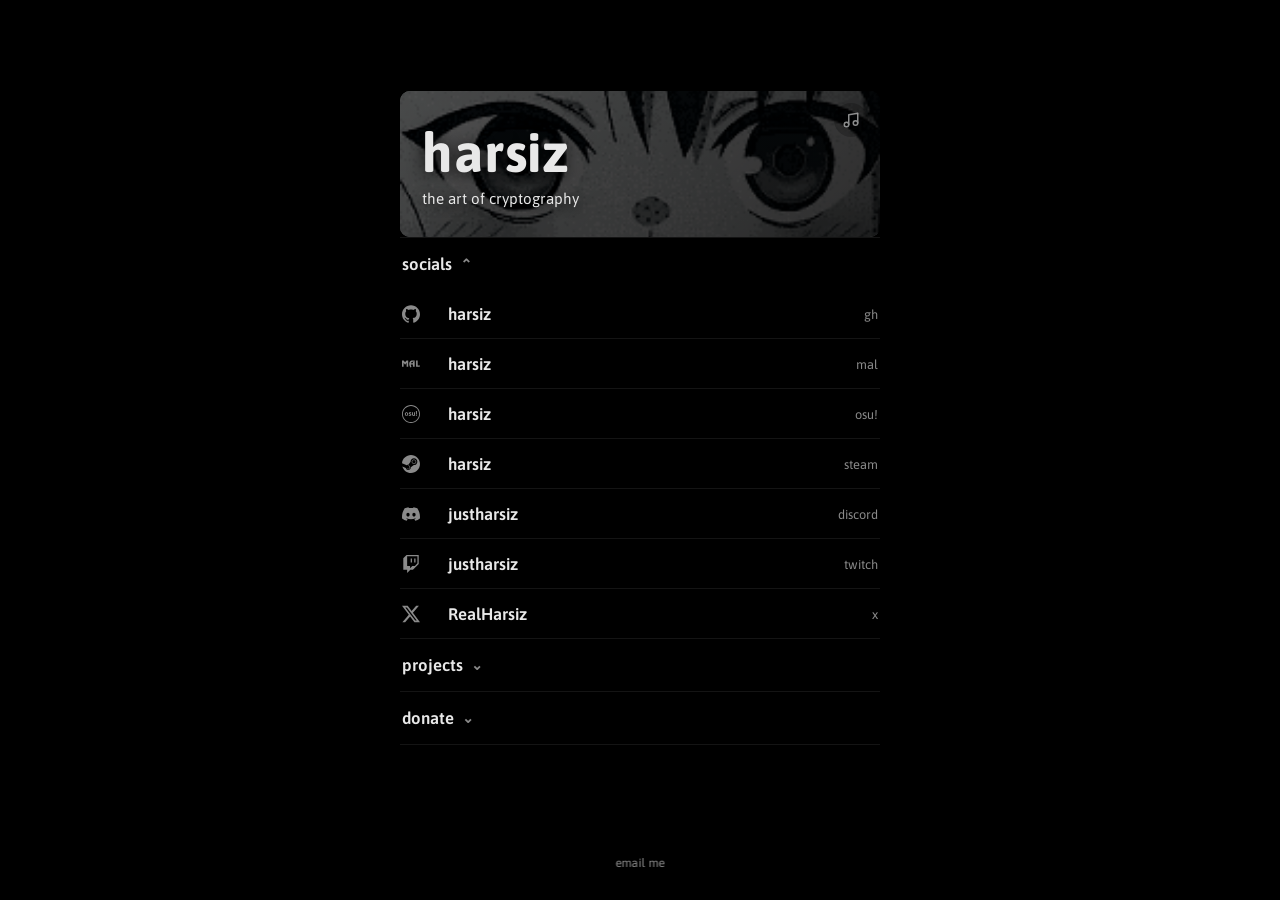
==== index.html @ 2c747ea0 "Add song picker dropdown and more songs Co-Authored-By: Claude Sonnet 5.5 <noreply@anthropic.com>" ====
<!DOCTYPE html>
<html lang="en">
<head>
<meta charset="UTF-8">
<meta name="viewport" content="width=device-width, initial-scale=1.0">
<title>harsiz</title>
<link rel="icon" href="assets/favicon.ico" sizes="any">
<link rel="icon" type="image/png" sizes="16x16" href="assets/favicon-16x16.png">
<link rel="icon" type="image/png" sizes="32x32" href="assets/favicon-32x32.png">
<link rel="apple-touch-icon" sizes="180x180" href="assets/apple-touch-icon.png">
<link rel="preconnect" href="https://fonts.googleapis.com">
<link rel="preconnect" href="https://fonts.gstatic.com" crossorigin>
<link href="https://fonts.googleapis.com/css2?family=Asap:wght@400;600;700&display=swap" rel="stylesheet">
<link rel="stylesheet" href="styles.css">
</head>
<body>

<main>
  <div class="banner-shell">
    <div class="banner-wrap">
      <img class="banner-gif" src="assets/banner.gif" alt="">
      <div class="banner-overlay"></div>
      <h1 class="name">harsiz</h1>
      <p class="subtitle">the art of cryptography</p>
    </div>

    <button class="music-btn" id="music-btn" type="button" aria-label="songs i listen 2" title="songs i listen 2" aria-expanded="false" aria-controls="music-popup" hidden>
      <svg viewBox="0 0 24 24" fill="none" stroke="currentColor" stroke-width="2" stroke-linecap="round" stroke-linejoin="round"><path d="M9 18V5l12-2v13"/><circle cx="6" cy="18" r="3"/><circle cx="18" cy="16" r="3"/></svg>
    </button>

    <div class="music-popup" id="music-popup" role="dialog" aria-label="music player" hidden>
      <div class="music-picker" id="music-picker">
        <button class="music-current" id="music-current" type="button" aria-haspopup="listbox">
          <span class="music-meta">
            <span class="music-title" id="music-title"></span>
            <span class="music-artist" id="music-artist"></span>
          </span>
          <span class="chevron music-chevron">⌄</span>
        </button>
        <ul class="music-list" id="music-list" role="listbox" aria-label="songs"></ul>
      </div>
      <div class="music-controls">
        <button class="music-play" id="music-play" type="button" aria-label="play">
          <svg class="icon-play" viewBox="0 0 24 24" fill="currentColor"><path d="M8 5v14l11-7z"/></svg>
          <svg class="icon-pause" viewBox="0 0 24 24" fill="currentColor"><path d="M7 5h4v14H7zM13 5h4v14h-4z"/></svg>
        </button>
        <input class="music-seek" id="music-seek" type="range" min="0" max="1000" value="0" step="1" aria-label="seek">
        <span class="music-time" id="music-time">0:00</span>
      </div>
    </div>
  </div>

  <button class="dropdown-toggle" id="socials-toggle" aria-expanded="true" aria-controls="socials-list">
    socials <span class="chevron">⌄</span>
  </button>

  <div class="dropdown-wrap open" id="socials-list">
    <ul class="socials">
      <li class="social">
        <a class="social-row" href="https://github.com/harsiz" target="_blank" rel="noopener noreferrer">
          <span class="social-icon">
            <svg role="img" viewBox="0 0 24 24" xmlns="http://www.w3.org/2000/svg"><path d="M12 .297c-6.63 0-12 5.373-12 12 0 5.303 3.438 9.8 8.205 11.385.6.113.82-.258.82-.577 0-.285-.01-1.04-.015-2.04-3.338.724-4.042-1.61-4.042-1.61C4.422 18.07 3.633 17.7 3.633 17.7c-1.087-.744.084-.729.084-.729 1.205.084 1.838 1.236 1.838 1.236 1.07 1.835 2.809 1.305 3.495.998.108-.776.417-1.305.76-1.605-2.665-.3-5.466-1.332-5.466-5.93 0-1.31.465-2.38 1.235-3.22-.135-.303-.54-1.523.105-3.176 0 0 1.005-.322 3.3 1.23.96-.267 1.98-.399 3-.405 1.02.006 2.04.138 3 .405 2.28-1.552 3.285-1.23 3.285-1.23.645 1.653.24 2.873.12 3.176.765.84 1.23 1.91 1.23 3.22 0 4.61-2.805 5.625-5.475 5.92.42.36.81 1.096.81 2.22 0 1.606-.015 2.896-.015 3.286 0 .315.21.69.825.57C20.565 22.092 24 17.592 24 12.297c0-6.627-5.373-12-12-12"/></svg>
          </span>
          <span class="social-name">harsiz</span>
          <span class="social-platform">gh</span>
        </a>
      </li>
      <li class="social">
        <a class="social-row" href="https://myanimelist.net/profile/harsiz" target="_blank" rel="noopener noreferrer">
          <span class="social-icon">
            <svg role="img" viewBox="0 0 24 24" xmlns="http://www.w3.org/2000/svg"><path d="M8.273 7.247v8.423l-2.103-.003v-5.216l-2.03 2.404-1.989-2.458-.02 5.285H.001L0 7.247h2.203l1.865 2.545 2.015-2.546 2.19.001zm8.628 2.069l.025 6.335h-2.365l-.008-2.871h-2.8c.07.499.21 1.266.417 1.779.155.381.298.751.583 1.128l-1.705 1.125c-.349-.636-.622-1.337-.878-2.082a9.296 9.296 0 0 1-.507-2.179c-.085-.75-.097-1.471.107-2.212a3.908 3.908 0 0 1 1.161-1.866c.313-.293.749-.5 1.1-.687.351-.187.743-.264 1.107-.359a7.405 7.405 0 0 1 1.191-.183c.398-.034 1.107-.066 2.39-.028l.545 1.749H14.51c-.593.008-.878.001-1.341.209a2.236 2.236 0 0 0-1.278 1.92l2.663.033.038-1.81h2.309zm3.992-2.099v6.627l3.107.032-.43 1.775h-4.807V7.187l2.13.03z"/></svg>
          </span>
          <span class="social-name">harsiz</span>
          <span class="social-platform">mal</span>
        </a>
      </li>
      <li class="social">
        <a class="social-row" href="https://osu.ppy.sh/users/37707250" target="_blank" rel="noopener noreferrer">
          <span class="social-icon">
            <svg role="img" viewBox="0 0 24 24" xmlns="http://www.w3.org/2000/svg"><path d="M7.698 10.362c-.1855-.2184-.4189-.3905-.7002-.5162-.2813-.1257-.6104-.1885-.9874-.1885s-.7046.0628-.9829.1885-.5088.2978-.6912.5162c-.1827.2185-.3203.4773-.413.7765-.0928.2993-.1391.6194-.1391.9605 0 .3412.0463.6584.1391.9516.0927.2933.2303.5491.413.7675.1824.2185.4129.3891.6912.5116.2783.1226.6059.1841.9829.1841s.7061-.0615.9875-.1841c.2813-.1226.5146-.2931.7002-.5116.1855-.2184.3231-.4742.413-.7675.0897-.2931.1346-.6104.1346-.9516 0-.3411-.0449-.6612-.1346-.9605-.0899-.2992-.2276-.558-.4131-.7765zm-.965 2.8096c-.1467.2484-.3875.3725-.7227.3725-.3291 0-.567-.1241-.7136-.3725-.1467-.2483-.2199-.6059-.2199-1.0727s.0732-.8243.2199-1.0727c.1466-.2482.3844-.3725.7136-.3725.3352 0 .5759.1243.7227.3725.1466.2484.2199.6059.2199 1.0727.0001.4668-.0733.8245-.2199 1.0727zm11.8894-.8303-.0898-4.3896a4.5409 4.5409 0 0 1 .6912-.0539c.2334 0 .4668.0179.7002.0539l-.0898 4.3896c-.2096.0359-.41.0538-.6015.0538a3.4957 3.4957 0 0 1-.6103-.0538zm1.3196 1.4003c0 .2215-.0179.443-.0538.6643a4.2055 4.2055 0 0 1-.6553.0538 4.1414 4.1414 0 0 1-.6642-.0538 4.0882 4.0882 0 0 1-.0539-.6553c0-.2154.018-.4367.0539-.6643a4.0876 4.0876 0 0 1 .6552-.0538c.2155 0 .4368.018.6643.0538.0359.2276.0538.446.0538.6553zm-3.2226-4.0305c.2095 0 .422.018.6373.0539v4.4614c-.1916.0659-.4443.1302-.7585.193-.3141.0629-.6418.0943-.9829.0943-.3052 0-.5985-.024-.8798-.0718-.2813-.0479-.5282-.1495-.7405-.3052-.2125-.1555-.3815-.3829-.5072-.6823-.1257-.2991-.1885-.697-.1885-1.1938V9.765a3.8725 3.8725 0 0 1 .6373-.0539c.2094 0 .4219.018.6373.0539v2.4596c0 .2455.0194.4474.0584.6059.0388.1586.0988.2843.1795.377a.6606.6606 0 0 0 .3007.1974c.1197.0391.2603.0584.4219.0584.2214 0 .407-.0209.5566-.0628V9.765a3.8218 3.8218 0 0 1 .6284-.0539zm-4.3625 2.6841c.0538.1497.0808.3321.0808.5476 0 .2215-.0464.428-.1392.6194-.0928.1916-.2274.3577-.4039.4982-.1766.1407-.3905.2514-.6418.3322-.2514.0808-.5356.1212-.8528.1212a5.2984 5.2984 0 0 1-.395-.0135 3.1226 3.1226 0 0 1-.3456-.0448 4.0482 4.0482 0 0 1-.3277-.0763 3.9336 3.9336 0 0 1-.35-.1166 2.5768 2.5768 0 0 1 .0852-.4893 3.0737 3.0737 0 0 1 .1751-.4802c.1975.0779.3844.1362.561.1751.1765.039.3605.0584.5521.0584.0838 0 .175-.0075.2738-.0225a.9945.9945 0 0 0 .2737-.0808.6467.6467 0 0 0 .2109-.1526c.0569-.0628.0853-.145.0853-.2469 0-.1436-.0434-.2469-.1302-.3097-.0868-.0628-.208-.1181-.3636-.1661l-.5565-.1616c-.3352-.0956-.5969-.2379-.7855-.4263-.1885-.1886-.2827-.4713-.2827-.8484 0-.4547.163-.8108.4892-1.0682.3261-.2573.7705-.386 1.333-.386.2334 0 .4638.0211.6913.0629.2273.0419.4578.1048.6912.1885-.012.1557-.0419.3173-.0897.4847-.048.1676-.1048.3142-.1706.4398a3.58 3.58 0 0 0-.4757-.1571 2.18 2.18 0 0 0-.5477-.0673c-.2034 0-.3621.0314-.4758.0943-.1137.0629-.1705.1631-.1705.3007 0 .1317.0403.2244.1211.2783.0809.0538.1959.1048.3456.1526l.5117.1526c.1675.048.3187.1063.4533.1751.1347.0688.2498.1541.3456.2558.0958.1016.1707.2272.2246.3768zM12 0C5.3726 0 0 5.3726 0 12.0001 0 18.6273 5.3726 24 12 24c6.6275 0 12-5.3727 12-11.9999C24 5.3726 18.6275 0 12 0zm0 22.8c-5.9647 0-10.8-4.8354-10.8-10.7999C1.2 6.0353 6.0353 1.2 12 1.2s10.8 4.8353 10.8 10.8001C22.8 17.9646 17.9647 22.8 12 22.8z"/></svg>
          </span>
          <span class="social-name">harsiz</span>
          <span class="social-platform">osu!</span>
        </a>
      </li>
      <li class="social">
        <a class="social-row" href="https://steamcommunity.com/id/harsiz" target="_blank" rel="noopener noreferrer">
          <span class="social-icon">
            <svg role="img" viewBox="0 0 24 24" xmlns="http://www.w3.org/2000/svg"><path d="M11.979 0C5.678 0 .511 4.86.022 11.037l6.432 2.658c.545-.371 1.203-.59 1.912-.59.063 0 .125.004.188.006l2.861-4.142V8.91c0-2.495 2.028-4.524 4.524-4.524 2.494 0 4.524 2.031 4.524 4.527s-2.03 4.525-4.524 4.525h-.105l-4.076 2.911c0 .052.004.105.004.159 0 1.875-1.515 3.396-3.39 3.396-1.635 0-3.016-1.173-3.331-2.727L.436 15.27C1.862 20.307 6.486 24 11.979 24c6.627 0 11.999-5.373 11.999-12S18.605 0 11.979 0zM7.54 18.21l-1.473-.61c.262.543.714.999 1.314 1.25 1.297.539 2.793-.076 3.332-1.375.263-.63.264-1.319.005-1.949s-.75-1.121-1.377-1.383c-.624-.26-1.29-.249-1.878-.03l1.523.63c.956.4 1.409 1.5 1.009 2.455-.397.957-1.497 1.41-2.454 1.012H7.54zm11.415-9.303c0-1.662-1.353-3.015-3.015-3.015-1.665 0-3.015 1.353-3.015 3.015 0 1.665 1.35 3.015 3.015 3.015 1.663 0 3.015-1.35 3.015-3.015zm-5.273-.005c0-1.252 1.013-2.266 2.265-2.266 1.249 0 2.266 1.014 2.266 2.266 0 1.251-1.017 2.265-2.266 2.265-1.253 0-2.265-1.014-2.265-2.265z"/></svg>
          </span>
          <span class="social-name">harsiz</span>
          <span class="social-platform">steam</span>
        </a>
      </li>
      <li class="social">
        <div class="social-row">
          <span class="social-icon">
            <svg role="img" viewBox="0 0 24 24" xmlns="http://www.w3.org/2000/svg"><path d="M20.317 4.3698a19.7913 19.7913 0 00-4.8851-1.5152.0741.0741 0 00-.0785.0371c-.211.3753-.4447.8648-.6083 1.2495-1.8447-.2762-3.68-.2762-5.4868 0-.1636-.3933-.4058-.8742-.6177-1.2495a.077.077 0 00-.0785-.037 19.7363 19.7363 0 00-4.8852 1.515.0699.0699 0 00-.0321.0277C.5334 9.0458-.319 13.5799.0992 18.0578a.0824.0824 0 00.0312.0561c2.0528 1.5076 4.0413 2.4228 5.9929 3.0294a.0777.0777 0 00.0842-.0276c.4616-.6304.8731-1.2952 1.226-1.9942a.076.076 0 00-.0416-.1057c-.6528-.2476-1.2743-.5495-1.8722-.8923a.077.077 0 01-.0076-.1277c.1258-.0943.2517-.1923.3718-.2914a.0743.0743 0 01.0776-.0105c3.9278 1.7933 8.18 1.7933 12.0614 0a.0739.0739 0 01.0785.0095c.1202.099.246.1981.3728.2924a.077.077 0 01-.0066.1276 12.2986 12.2986 0 01-1.873.8914.0766.0766 0 00-.0407.1067c.3604.698.7719 1.3628 1.225 1.9932a.076.076 0 00.0842.0286c1.961-.6067 3.9495-1.5219 6.0023-3.0294a.077.077 0 00.0313-.0552c.5004-5.177-.8382-9.6739-3.5485-13.6604a.061.061 0 00-.0312-.0286zM8.02 15.3312c-1.1825 0-2.1569-1.0857-2.1569-2.419 0-1.3332.9555-2.4189 2.157-2.4189 1.2108 0 2.1757 1.0952 2.1568 2.419 0 1.3332-.9555 2.4189-2.1569 2.4189zm7.9748 0c-1.1825 0-2.1569-1.0857-2.1569-2.419 0-1.3332.9554-2.4189 2.1569-2.4189 1.2108 0 2.1757 1.0952 2.1568 2.419 0 1.3332-.946 2.4189-2.1568 2.4189Z"/></svg>
          </span>
          <span class="social-name">justharsiz</span>
          <span class="social-platform">discord</span>
        </div>
      </li>
      <li class="social">
        <a class="social-row" href="https://twitch.tv/justharsiz" target="_blank" rel="noopener noreferrer">
          <span class="social-icon">
            <svg role="img" viewBox="0 0 24 24" xmlns="http://www.w3.org/2000/svg"><path d="M11.571 4.714h1.715v5.143H11.57zm4.715 0H18v5.143h-1.714zM6 0L1.714 4.286v15.428h5.143V24l4.286-4.286h3.428L22.286 12V0zm14.571 11.143l-3.428 3.428h-3.429l-3 3v-3H6.857V1.714h13.714Z"/></svg>
          </span>
          <span class="social-name">justharsiz</span>
          <span class="social-platform">twitch</span>
        </a>
      </li>
      <li class="social">
        <a class="social-row" href="https://x.com/RealHarsiz" target="_blank" rel="noopener noreferrer">
          <span class="social-icon">
            <svg role="img" viewBox="0 0 24 24" xmlns="http://www.w3.org/2000/svg"><path d="M18.901 1.153h3.68l-8.04 9.19L24 22.846h-7.406l-5.8-7.584-6.638 7.584H.474l8.6-9.83L0 1.154h7.594l5.243 6.932ZM17.61 20.644h2.039L6.486 3.24H4.298Z"/></svg>
          </span>
          <span class="social-name">RealHarsiz</span>
          <span class="social-platform">x</span>
        </a>
      </li>
    </ul>
  </div>

  <button class="dropdown-toggle" id="projects-toggle" aria-expanded="false" aria-controls="projects-list">
    projects <span class="chevron">⌄</span>
  </button>

  <div class="dropdown-wrap" id="projects-list">
    <ul class="projects">
      <li class="project">
        <a href="https://github.com/harsiz/soundvis" target="_blank" rel="noopener noreferrer">
          <span class="project-name">SoundVis</span>
          <span class="project-desc">real-time audio visualizer</span>
        </a>
      </li>
      <li class="project">
        <a href="https://github.com/harsiz/e2ed" target="_blank" rel="noopener noreferrer">
          <span class="project-name">e2ed</span>
          <span class="project-desc">end-to-end encryption tooling</span>
        </a>
      </li>
      <li class="project">
        <a href="https://am.justharsiz.lol" target="_blank" rel="noopener noreferrer">
          <span class="project-name">AutoMapper</span>
          <span class="project-desc">AI-powered osu! beatmap generator</span>
        </a>
      </li>
    </ul>
  </div>

  <button class="dropdown-toggle" id="donate-toggle" aria-expanded="false" aria-controls="donate-list">
    donate <span class="chevron">⌄</span>
  </button>

  <div class="dropdown-wrap" id="donate-list">
    <div class="dropdown-inner">
    <ul class="donations">
      <li class="donation">
        <div class="donation-row">
          <span class="donation-icon">
            <svg role="img" viewBox="0 0 24 24" xmlns="http://www.w3.org/2000/svg"><path d="M23.638 14.904c-1.602 6.43-8.113 10.34-14.542 8.736C2.67 22.05-1.244 15.525.362 9.105 1.962 2.67 8.475-1.243 14.9.358c6.43 1.605 10.342 8.115 8.738 14.548v-.002zm-6.35-4.613c.24-1.59-.974-2.45-2.64-3.03l.54-2.153-1.315-.33-.525 2.107c-.345-.087-.705-.167-1.064-.25l.526-2.127-1.32-.33-.54 2.165c-.285-.067-.565-.132-.84-.2l-1.815-.45-.35 1.407s.975.225.955.236c.535.136.63.486.615.766l-1.477 5.92c-.075.166-.24.406-.614.314.015.02-.96-.24-.96-.24l-.66 1.51 1.71.426.93.242-.54 2.19 1.32.327.54-2.17c.36.1.705.19 1.05.273l-.51 2.154 1.32.33.545-2.19c2.24.427 3.93.257 4.64-1.774.57-1.637-.03-2.58-1.217-3.196.854-.193 1.5-.76 1.68-1.93h.01zm-3.01 4.22c-.404 1.64-3.157.75-4.05.53l.72-2.9c.896.23 3.757.67 3.33 2.37zm.41-4.24c-.37 1.49-2.662.735-3.405.55l.654-2.64c.744.18 3.137.524 2.75 2.084v.006z"/></svg>
          </span>
          <span class="donation-address">bc1qngger4rj34rptwm6j7hr5yew6494zpth28z47j</span>
          <button class="copy-btn" type="button" data-address="bc1qngger4rj34rptwm6j7hr5yew6494zpth28z47j" aria-label="copy BTC address">
            <svg class="icon-copy" viewBox="0 0 24 24" fill="none" stroke="currentColor" stroke-width="2" stroke-linecap="round" stroke-linejoin="round"><rect x="9" y="9" width="11" height="11" rx="2"/><path d="M5 15H4a2 2 0 0 1-2-2V4a2 2 0 0 1 2-2h9a2 2 0 0 1 2 2v1"/></svg>
            <svg class="icon-check" viewBox="0 0 24 24" fill="none" stroke="currentColor" stroke-width="2" stroke-linecap="round" stroke-linejoin="round"><polyline points="20 6 9 17 4 12"/></svg>
          </button>
        </div>
      </li>
      <li class="donation">
        <div class="donation-row">
          <span class="donation-icon">
            <svg role="img" viewBox="0 0 24 24" xmlns="http://www.w3.org/2000/svg"><path d="M12 0a12 12 0 1012 12A12 12 0 0012 0zm-.2617 3.6777h2.584a.3425.3425 0 01.33.4356l-2.0312 6.918 1.9062-.582-.4082 1.3847-1.9238.5605-1.248 4.213h6.6757a.3425.3425 0 01.3282.4374l-.582 2a.4586.4586 0 01-.4395.3301H6.7324l1.7227-5.8223-1.9063.5801.42-1.3613 1.9101-.58 2.4219-8.1798a.4557.4557 0 01.4375-.334Z"/></svg>
          </span>
          <span class="donation-address">LeVSvdJig4FKNBv8Gd9R5kjJrYcvU9dsjH</span>
          <button class="copy-btn" type="button" data-address="LeVSvdJig4FKNBv8Gd9R5kjJrYcvU9dsjH" aria-label="copy LTC address">
            <svg class="icon-copy" viewBox="0 0 24 24" fill="none" stroke="currentColor" stroke-width="2" stroke-linecap="round" stroke-linejoin="round"><rect x="9" y="9" width="11" height="11" rx="2"/><path d="M5 15H4a2 2 0 0 1-2-2V4a2 2 0 0 1 2-2h9a2 2 0 0 1 2 2v1"/></svg>
            <svg class="icon-check" viewBox="0 0 24 24" fill="none" stroke="currentColor" stroke-width="2" stroke-linecap="round" stroke-linejoin="round"><polyline points="20 6 9 17 4 12"/></svg>
          </button>
        </div>
      </li>
      <li class="donation">
        <div class="donation-row">
          <span class="donation-icon">
            <svg role="img" viewBox="0 0 24 24" xmlns="http://www.w3.org/2000/svg"><path d="M12 0C5.365 0 0 5.373 0 12.015c0 1.335.228 2.607.618 3.81h3.577V5.729L12 13.545l7.805-7.815v10.095h3.577c.389-1.203.618-2.475.618-3.81C24 5.375 18.635 0 12 0zm-1.788 15.307l-3.417-3.421v6.351H1.758C3.87 21.689 7.678 24 12 24s8.162-2.311 10.245-5.764h-5.04v-6.351l-3.386 3.421-1.788 1.79-1.814-1.79h-.005z"/></svg>
          </span>
          <span class="donation-address">85MxdAfxhiYfWVun4s2u2e9Soexvek837G6FgDTkESAC7YHkuTtJWjzHc59xiEmLazPBu9NULZEuDAYdLBWTCZUWHW3nYrS</span>
          <button class="copy-btn" type="button" data-address="85MxdAfxhiYfWVun4s2u2e9Soexvek837G6FgDTkESAC7YHkuTtJWjzHc59xiEmLazPBu9NULZEuDAYdLBWTCZUWHW3nYrS" aria-label="copy XMR address">
            <svg class="icon-copy" viewBox="0 0 24 24" fill="none" stroke="currentColor" stroke-width="2" stroke-linecap="round" stroke-linejoin="round"><rect x="9" y="9" width="11" height="11" rx="2"/><path d="M5 15H4a2 2 0 0 1-2-2V4a2 2 0 0 1 2-2h9a2 2 0 0 1 2 2v1"/></svg>
            <svg class="icon-check" viewBox="0 0 24 24" fill="none" stroke="currentColor" stroke-width="2" stroke-linecap="round" stroke-linejoin="round"><polyline points="20 6 9 17 4 12"/></svg>
          </button>
        </div>
      </li>
    </ul>
    <p class="donate-note"><a href="mailto:harsiz@jshrsz.dev">email me</a> after donating by sending me the txid, I'd love to thank you</p>
    </div>
  </div>
</main>

<a class="email" href="mailto:harsiz@jshrsz.dev">email me</a>

<script src="script.js"></script>
</body>
</html>
---- styles.css ----
:root {
  --bg: #000000;
  --fg: #e8e8e8;
  --fg-dim: #8a8a8a;
  --accent: #9fd3ff;
  --border: rgba(255, 255, 255, 0.08);
}

* {
  box-sizing: border-box;
}

body {
  margin: 0;
  min-height: 100vh;
  background: var(--bg);
  color: var(--fg);
  font-family: "Asap", "Segoe UI", sans-serif;
  font-weight: 600;
  display: flex;
  align-items: flex-start;
  justify-content: center;
  padding: 10vh 6vw;
}

body.fits {
  align-items: center;
}

main {
  width: 100%;
  max-width: 480px;
  padding-bottom: 64px;
}

.banner-wrap {
  position: relative;
  overflow: hidden;
  border-radius: 10px;
  margin: 0;
  padding: 30px 22px;
  isolation: isolate;
}

.banner-gif {
  position: absolute;
  inset: 0;
  width: 100%;
  height: 100%;
  object-fit: cover;
  z-index: 0;
}

.banner-overlay {
  position: absolute;
  inset: 0;
  z-index: 1;
  background: linear-gradient(135deg, rgba(0, 0, 0, 0.55) 0%, rgba(0, 0, 0, 0.75) 100%);
}

.name {
  position: relative;
  z-index: 2;
  font-size: clamp(2.2rem, 7vw, 3.4rem);
  margin: 0;
  letter-spacing: 0.01em;
  text-shadow: 0 2px 16px rgba(0, 0, 0, 0.85);
}

.subtitle {
  position: relative;
  z-index: 2;
  margin: 6px 0 0;
  font-size: 0.95rem;
  font-weight: 400;
  color: var(--fg);
  text-shadow: 0 2px 12px rgba(0, 0, 0, 0.85);
}

.dropdown-toggle {
  display: flex;
  align-items: center;
  gap: 8px;
  width: 100%;
  background: none;
  border: none;
  border-top: 1px solid var(--border);
  padding: 16px 2px;
  margin: 0;
  font-family: inherit;
  font-weight: 600;
  font-size: 1.05rem;
  color: var(--fg);
  cursor: pointer;
  text-align: left;
}

.dropdown-toggle:hover {
  color: var(--accent);
}

.chevron {
  font-size: 0.9rem;
  color: var(--fg-dim);
  transition: transform 0.25s ease;
}

.dropdown-toggle[aria-expanded="true"] .chevron {
  transform: rotate(180deg);
}

.dropdown-wrap {
  display: grid;
  grid-template-rows: 0fr;
  transition: grid-template-rows 0.25s ease;
}

.dropdown-wrap.open {
  grid-template-rows: 1fr;
}

.dropdown-wrap > ul,
.dropdown-wrap > .dropdown-inner {
  overflow: hidden;
  min-height: 0;
}

main > .dropdown-wrap:last-of-type {
  border-bottom: 1px solid var(--border);
}

.socials,
.projects,
.donations {
  list-style: none;
  margin: 0;
  padding: 0;
  display: flex;
  flex-direction: column;
  gap: 1px;
}

.social,
.project,
.donation {
  border-bottom: 1px solid var(--border);
}

.social:last-child,
.project:last-child,
.donation:last-child {
  border-bottom: none;
}

.social-row,
.project a,
.donation-row {
  display: flex;
  align-items: center;
  justify-content: space-between;
  gap: 16px;
  padding: 14px 2px;
  text-decoration: none;
  color: var(--fg);
  transition: color 0.2s ease;
}

.project a {
  align-items: baseline;
}

a.social-row:hover,
.project a:hover {
  color: var(--accent);
}

a.social-row:hover .social-platform,
.project a:hover .project-desc {
  color: var(--accent);
}

.social-icon {
  display: flex;
  align-items: center;
  justify-content: center;
  width: 18px;
  height: 18px;
  flex-shrink: 0;
  color: var(--fg-dim);
  transition: color 0.2s ease;
}

a.social-row:hover .social-icon {
  color: var(--accent);
}

.social-icon svg {
  width: 100%;
  height: 100%;
  fill: currentColor;
}

.social-name {
  font-size: 1.05rem;
  margin-right: auto;
  margin-left: 12px;
}

.social-platform {
  font-size: 0.8rem;
  font-weight: 400;
  color: var(--fg-dim);
  transition: color 0.2s ease;
}

.project-name {
  font-size: 1.05rem;
}

.project-desc {
  font-size: 0.85rem;
  font-weight: 400;
  color: var(--fg-dim);
  text-align: right;
  transition: color 0.2s ease;
}

.donation-icon {
  display: flex;
  align-items: center;
  justify-content: center;
  width: 18px;
  height: 18px;
  flex-shrink: 0;
  color: var(--fg-dim);
}

.donation-icon svg {
  width: 100%;
  height: 100%;
  fill: currentColor;
}

.donation-address {
  flex: 1;
  font-family: "Courier New", monospace;
  font-size: 0.78rem;
  font-weight: 400;
  color: var(--fg);
  word-break: break-all;
}

.copy-btn {
  display: flex;
  align-items: center;
  justify-content: center;
  width: 18px;
  height: 18px;
  flex-shrink: 0;
  padding: 0;
  background: none;
  border: none;
  color: var(--fg-dim);
  cursor: pointer;
  transition: color 0.2s ease;
}

.copy-btn:hover {
  color: var(--accent);
}

.copy-btn svg {
  width: 16px;
  height: 16px;
}

.copy-btn .icon-check {
  display: none;
}

.copy-btn.copied {
  color: #7fd79a;
}

.copy-btn.copied .icon-copy {
  display: none;
}

.copy-btn.copied .icon-check {
  display: block;
}

.donate-note {
  margin: 14px 2px 18px;
  font-size: 0.78rem;
  font-weight: 400;
  line-height: 1.5;
  color: var(--fg-dim);
}

.donate-note a {
  color: var(--accent);
  text-decoration: none;
}

.donate-note a:hover {
  text-decoration: underline;
}

.email {
  position: fixed;
  left: 50%;
  bottom: 24px;
  transform: translateX(-50%);
  padding: 6px 14px;
  border-radius: 999px;
  background: rgba(0, 0, 0, 0.6);
  backdrop-filter: blur(6px);
  font-size: 0.75rem;
  font-weight: 400;
  color: var(--fg-dim);
  text-decoration: none;
}

.email:hover {
  color: var(--accent);
}

.banner-shell {
  position: relative;
}

.banner-gif,
.name,
.subtitle {
  transition: opacity 0.25s ease;
}

.banner-shell:has(.music-btn:hover) :is(.banner-gif, .name, .subtitle) {
  opacity: 0.35;
}

.music-btn {
  position: absolute;
  top: 12px;
  right: 12px;
  z-index: 3;
  display: flex;
  align-items: center;
  justify-content: center;
  width: 34px;
  height: 34px;
  padding: 0;
  border: none;
  border-radius: 50%;
  background: rgba(0, 0, 0, 0.35);
  color: var(--fg);
  opacity: 0.6;
  cursor: pointer;
  transition: opacity 0.25s ease, color 0.2s ease;
}

.music-btn[hidden],
.music-popup[hidden] {
  display: none;
}

.music-btn:hover,
.music-btn[aria-expanded="true"] {
  opacity: 1;
  color: var(--accent);
}

.music-btn svg {
  width: 18px;
  height: 18px;
}

.music-popup {
  position: absolute;
  top: 54px;
  right: 8px;
  z-index: 4;
  width: min(270px, calc(100% - 16px));
  padding: 12px 14px;
  border: 1px solid var(--border);
  border-radius: 10px;
  background: rgba(14, 14, 14, 0.92);
  backdrop-filter: blur(8px);
  box-shadow: 0 8px 28px rgba(0, 0, 0, 0.6);
}

.music-popup::before {
  content: "";
  position: absolute;
  top: -6px;
  right: 17px;
  width: 10px;
  height: 10px;
  background: rgba(14, 14, 14, 0.92);
  border-top: 1px solid var(--border);
  border-left: 1px solid var(--border);
  transform: rotate(45deg);
}

.music-picker {
  position: relative;
  margin-bottom: 10px;
}

.music-current {
  display: flex;
  align-items: center;
  justify-content: space-between;
  gap: 8px;
  width: 100%;
  padding: 0;
  border: none;
  background: none;
  color: inherit;
  font: inherit;
  text-align: left;
  cursor: default;
}

.music-meta {
  display: flex;
  flex-direction: column;
  gap: 2px;
  min-width: 0;
}

.music-picker:not(.multi) .music-chevron {
  display: none;
}

.music-picker.multi .music-current {
  cursor: pointer;
}

.music-list {
  position: absolute;
  top: 100%;
  left: -6px;
  right: -6px;
  z-index: 5;
  display: none;
  margin: 0;
  padding: 4px;
  list-style: none;
  max-height: 180px;
  overflow-y: auto;
  border: 1px solid var(--border);
  border-radius: 8px;
  background: rgba(14, 14, 14, 0.98);
  box-shadow: 0 8px 24px rgba(0, 0, 0, 0.6);
}

.music-picker.multi:hover .music-list,
.music-picker.multi:focus-within .music-list {
  display: block;
}

.music-picker.multi:hover .music-chevron,
.music-picker.multi:focus-within .music-chevron {
  transform: rotate(180deg);
}

.music-option {
  display: flex;
  flex-direction: column;
  gap: 1px;
  width: 100%;
  padding: 6px 8px;
  border: none;
  border-radius: 6px;
  background: none;
  color: var(--fg);
  font: inherit;
  font-size: 0.85rem;
  text-align: left;
  cursor: pointer;
}

.music-option small {
  font-size: 0.72rem;
  font-weight: 400;
  color: var(--fg-dim);
}

.music-option:hover,
.music-option:focus-visible {
  background: rgba(255, 255, 255, 0.07);
}

.music-option[aria-selected="true"] {
  color: var(--accent);
}

.music-title {
  font-size: 0.95rem;
  overflow: hidden;
  text-overflow: ellipsis;
  white-space: nowrap;
}

.music-artist {
  font-size: 0.78rem;
  font-weight: 400;
  color: var(--fg-dim);
  overflow: hidden;
  text-overflow: ellipsis;
  white-space: nowrap;
}

.music-controls {
  display: flex;
  align-items: center;
  gap: 10px;
}

.music-play {
  display: flex;
  align-items: center;
  justify-content: center;
  flex-shrink: 0;
  width: 28px;
  height: 28px;
  padding: 0;
  border: none;
  border-radius: 50%;
  background: var(--fg);
  color: #000;
  cursor: pointer;
  transition: background 0.2s ease;
}

.music-play:hover {
  background: var(--accent);
}

.music-play svg {
  width: 14px;
  height: 14px;
}

.music-play .icon-pause,
.music-play.playing .icon-play {
  display: none;
}

.music-play.playing .icon-pause {
  display: block;
}

.music-seek {
  flex: 1;
  min-width: 0;
  height: 14px;
  margin: 0;
  background: transparent;
  accent-color: var(--accent);
  cursor: pointer;
}

.music-time {
  flex-shrink: 0;
  min-width: 32px;
  font-size: 0.72rem;
  font-weight: 400;
  color: var(--fg-dim);
  text-align: right;
  font-variant-numeric: tabular-nums;
}

.music-btn:focus-visible,
.music-current:focus-visible,
.music-play:focus-visible,
.music-seek:focus-visible {
  outline: 2px solid var(--accent);
  outline-offset: 2px;
}
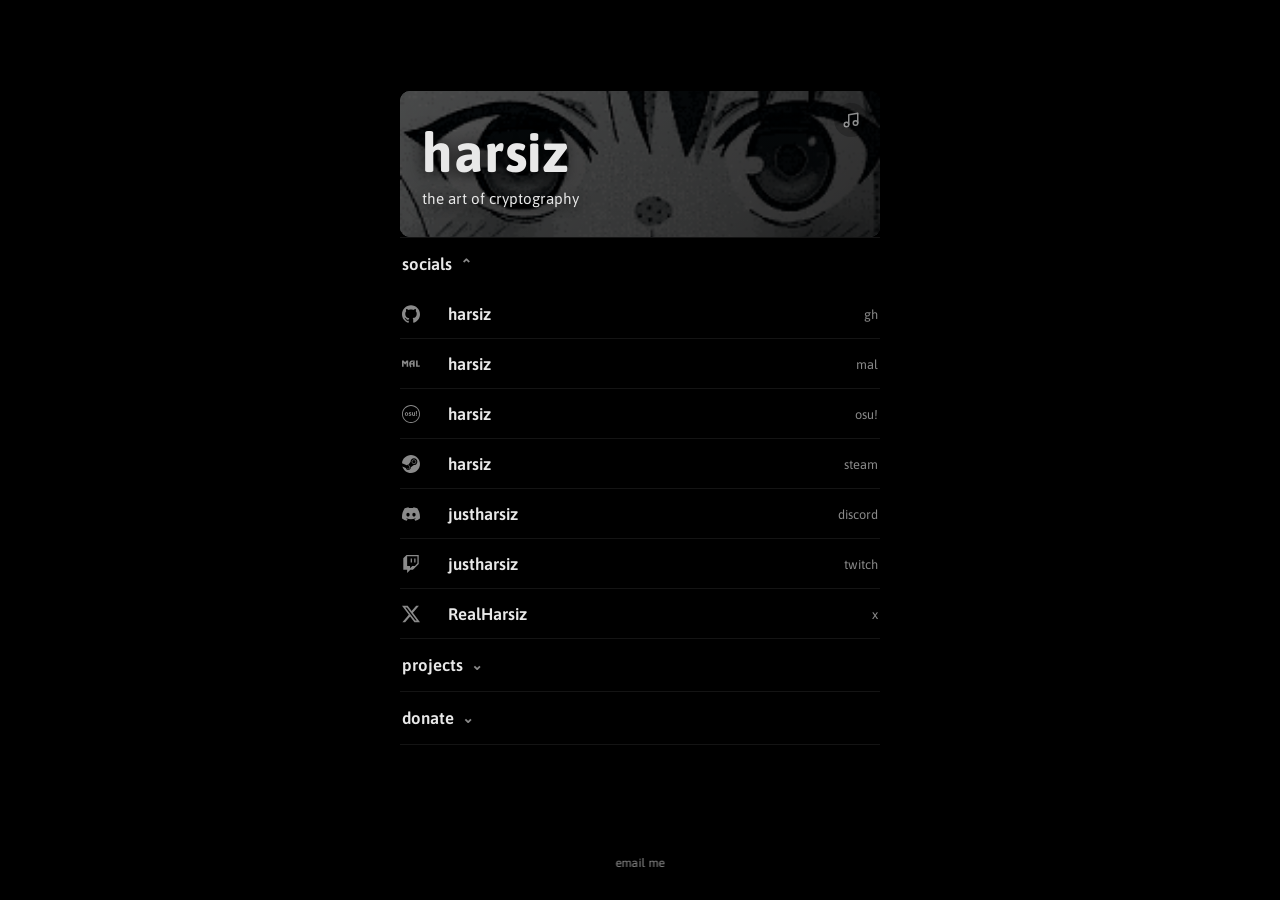
==== commit 11863822: "Update site title Co-Authored-By: Claude Sonnet 5.5 <noreply@anthropic.com>" ====
--- a/index.html
+++ b/index.html
@@ -3,7 +3,7 @@
 <head>
 <meta charset="UTF-8">
 <meta name="viewport" content="width=device-width, initial-scale=1.0">
-<title>harsiz</title>
+<title>harsiz (jshrsz.dev)</title>
 <link rel="icon" href="assets/favicon.ico" sizes="any">
 <link rel="icon" type="image/png" sizes="16x16" href="assets/favicon-16x16.png">
 <link rel="icon" type="image/png" sizes="32x32" href="assets/favicon-32x32.png">
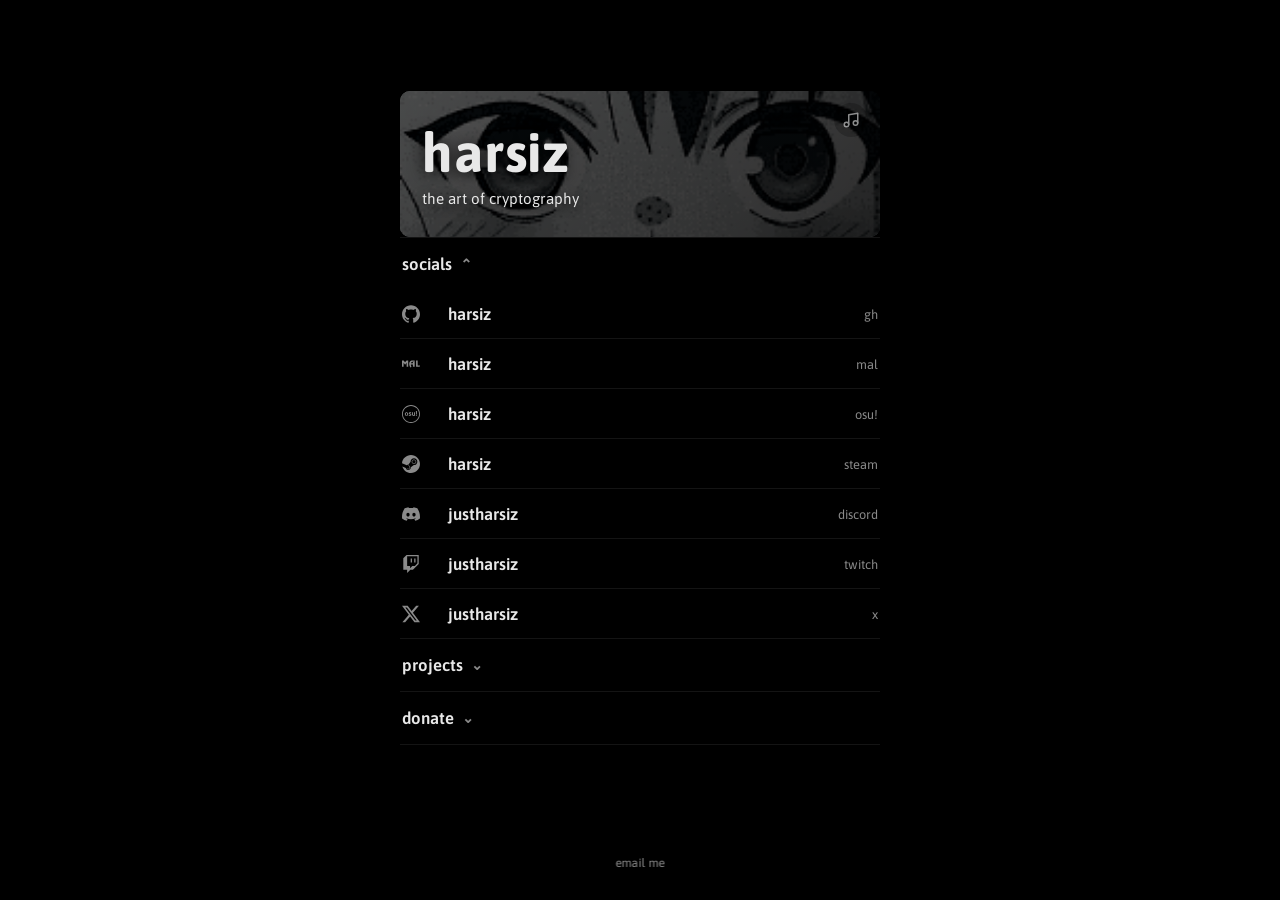
==== commit cd50f1fb: "Update X handle to justharsiz Co-Authored-By: Claude Sonnet 5.5 <noreply@anthropic.com>" ====
--- a/index.html
+++ b/index.html
@@ -111,11 +111,11 @@
         </a>
       </li>
       <li class="social">
-        <a class="social-row" href="https://x.com/RealHarsiz" target="_blank" rel="noopener noreferrer">
+        <a class="social-row" href="https://x.com/justharsiz" target="_blank" rel="noopener noreferrer">
           <span class="social-icon">
             <svg role="img" viewBox="0 0 24 24" xmlns="http://www.w3.org/2000/svg"><path d="M18.901 1.153h3.68l-8.04 9.19L24 22.846h-7.406l-5.8-7.584-6.638 7.584H.474l8.6-9.83L0 1.154h7.594l5.243 6.932ZM17.61 20.644h2.039L6.486 3.24H4.298Z"/></svg>
           </span>
-          <span class="social-name">RealHarsiz</span>
+          <span class="social-name">justharsiz</span>
           <span class="social-platform">x</span>
         </a>
       </li>
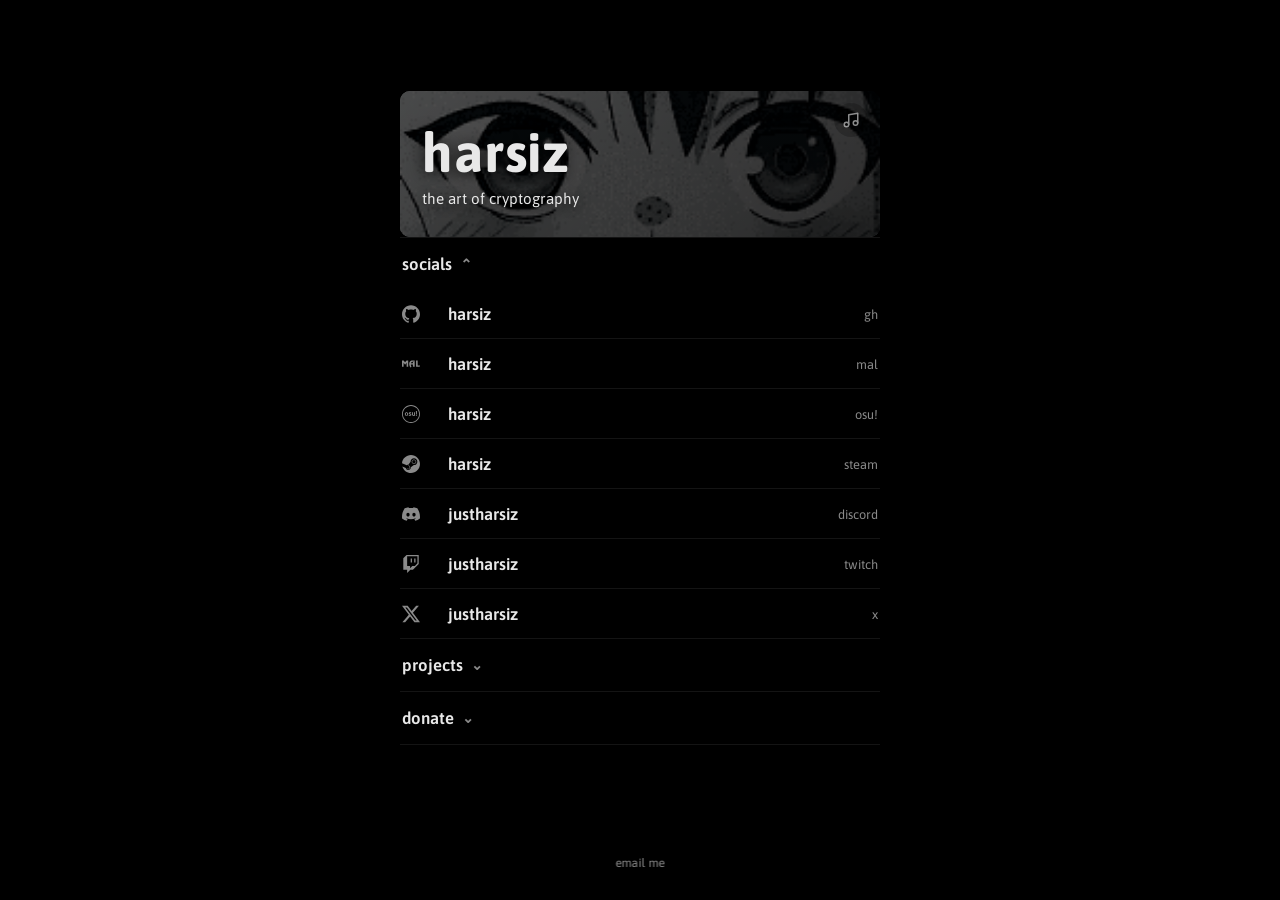
==== commit cec2a524: "Rename SoundVis to osu!vis Co-Authored-By: Claude Sonnet 5.5 <noreply@anthropic.com>" ====
--- a/index.html
+++ b/index.html
@@ -130,7 +130,7 @@
     <ul class="projects">
       <li class="project">
         <a href="https://github.com/harsiz/soundvis" target="_blank" rel="noopener noreferrer">
-          <span class="project-name">SoundVis</span>
+          <span class="project-name">osu!vis</span>
           <span class="project-desc">real-time audio visualizer</span>
         </a>
       </li>
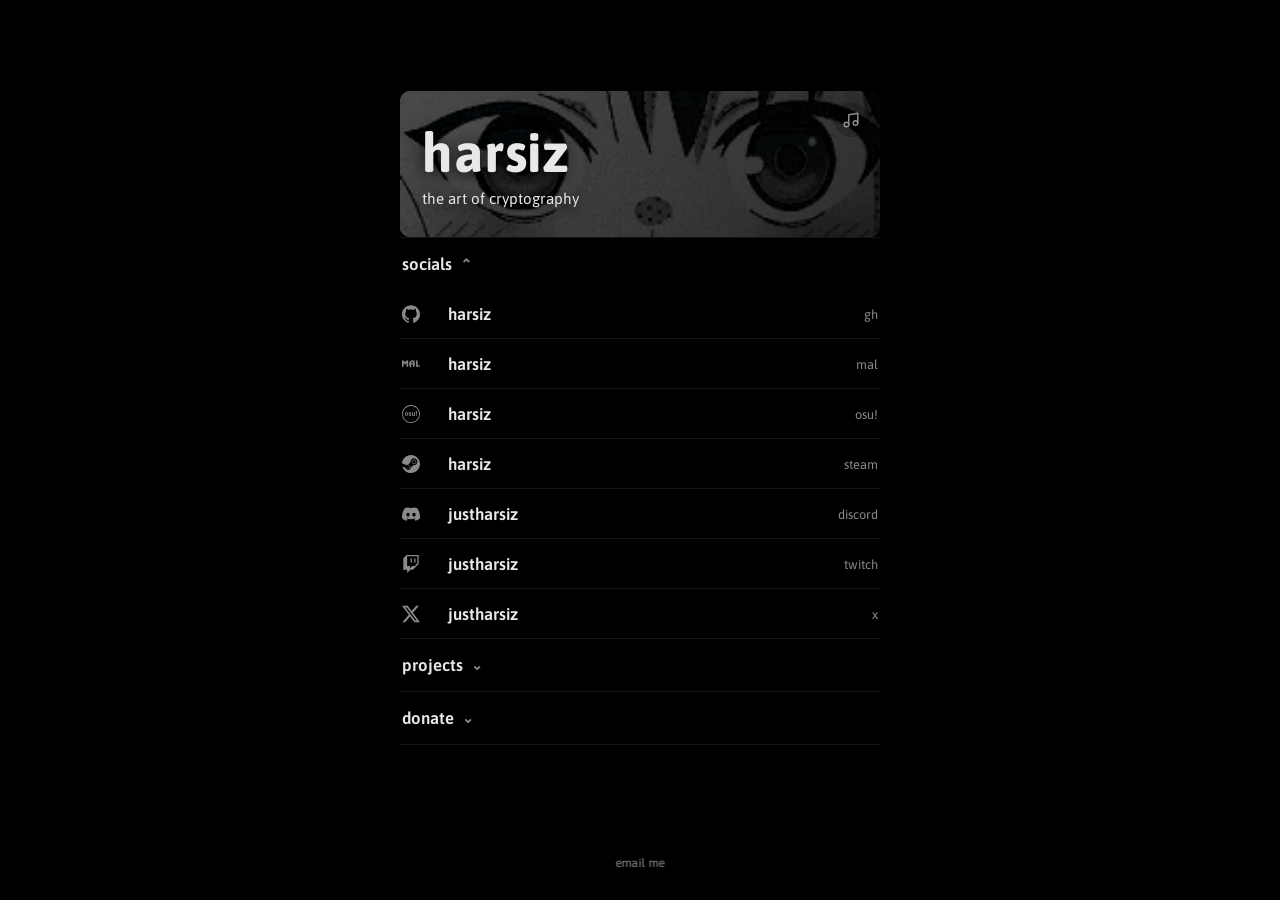
==== commit a52a9377: "Auto-advance to next song with loading gif Co-Authored-By: Claude Sonnet 5.5 <noreply@anthropic.com>" ====
--- a/index.html
+++ b/index.html
@@ -39,7 +39,8 @@
         </button>
         <ul class="music-list" id="music-list" role="listbox" aria-label="songs"></ul>
       </div>
-      <div class="music-controls">
+      <div class="music-controls" id="music-controls">
+        <span class="music-loading" id="music-loading" hidden></span>
         <button class="music-play" id="music-play" type="button" aria-label="play">
           <svg class="icon-play" viewBox="0 0 24 24" fill="currentColor"><path d="M8 5v14l11-7z"/></svg>
           <svg class="icon-pause" viewBox="0 0 24 24" fill="currentColor"><path d="M7 5h4v14H7zM13 5h4v14h-4z"/></svg>
--- a/styles.css
+++ b/styles.css
@@ -580,3 +580,40 @@
   outline: 2px solid var(--accent);
   outline-offset: 2px;
 }
+
+.music-controls {
+  position: relative;
+}
+
+.music-controls.loading > :not(.music-loading) {
+  opacity: 0.2;
+  pointer-events: none;
+}
+
+.music-loading {
+  position: absolute;
+  top: 50%;
+  left: 50%;
+  width: 28px;
+  height: 28px;
+  transform: translate(-50%, -50%);
+  background: center / contain no-repeat;
+  opacity: 0.85;
+}
+
+.music-loading[hidden] {
+  display: none;
+}
+
+.music-loading.spinner {
+  border: 2px solid var(--border);
+  border-top-color: var(--accent);
+  border-radius: 50%;
+  animation: music-spin 0.8s linear infinite;
+}
+
+@keyframes music-spin {
+  to {
+    transform: translate(-50%, -50%) rotate(360deg);
+  }
+}
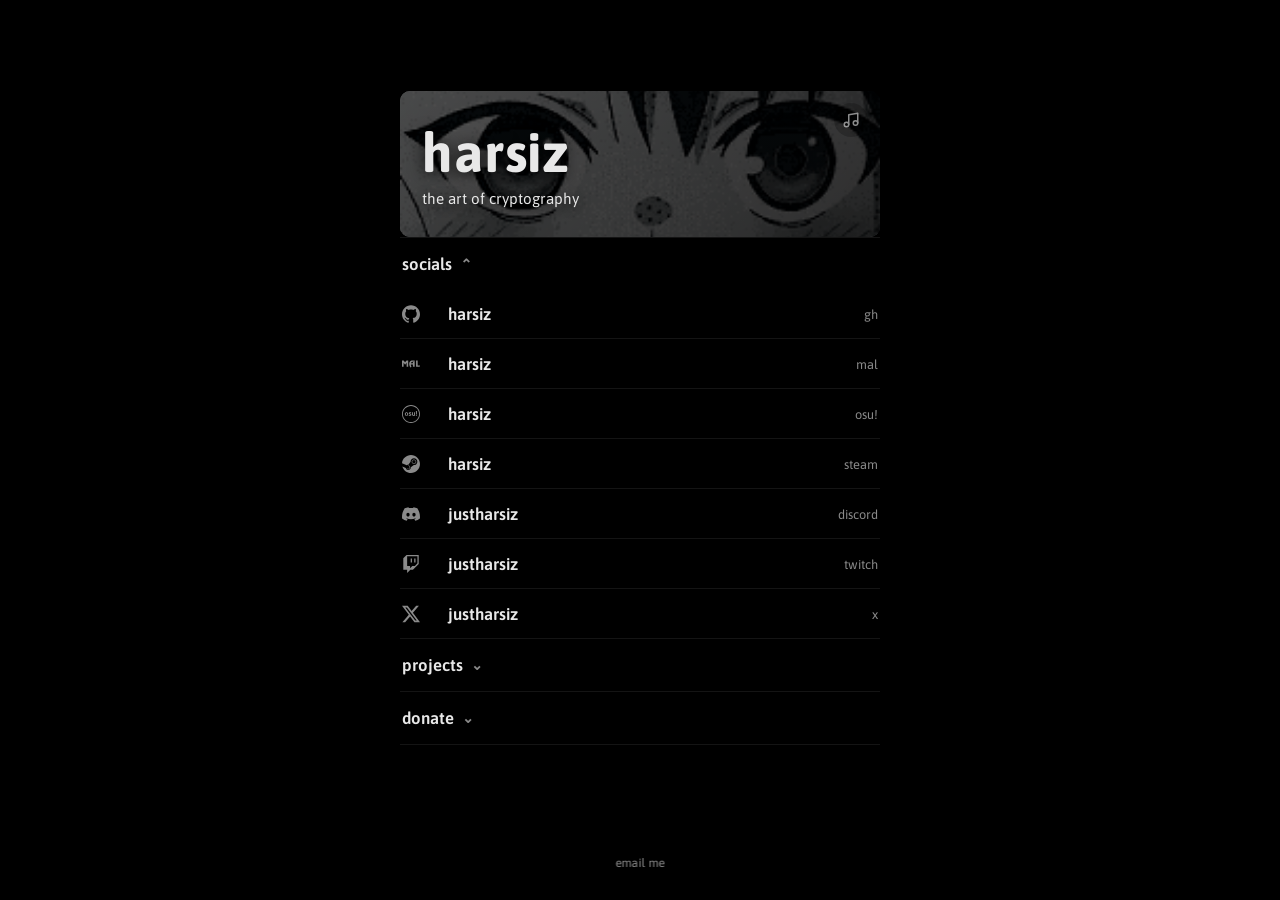
==== commit 94adda3f: "Add yaumura bot page and project link Co-Authored-By: Claude Sonnet 5.5 <noreply@anthropic.com>" ====
--- a/index.html
+++ b/index.html
@@ -147,6 +147,12 @@
           <span class="project-desc">AI-powered osu! beatmap generator</span>
         </a>
       </li>
+      <li class="project">
+        <a href="yaumura/">
+          <span class="project-name">yaumura</span>
+          <span class="project-desc">discord log bot</span>
+        </a>
+      </li>
     </ul>
   </div>
 
--- a/styles.css
+++ b/styles.css
@@ -617,3 +617,157 @@
     transform: translate(-50%, -50%) rotate(360deg);
   }
 }
+
+.music-picker.multi.dismissed .music-list {
+  display: none;
+}
+
+.music-picker.multi.dismissed .music-chevron {
+  transform: none;
+}
+
+.back-link {
+  display: inline-block;
+  margin-bottom: 28px;
+  font-size: 0.85rem;
+  font-weight: 400;
+  color: var(--fg-dim);
+  text-decoration: none;
+  transition: color 0.2s ease;
+}
+
+.back-link:hover {
+  color: var(--accent);
+}
+
+.bot-banner {
+  position: relative;
+  height: 230px;
+  overflow: hidden;
+  border-radius: 10px;
+  isolation: isolate;
+}
+
+.bot-banner-img {
+  position: absolute;
+  inset: 0;
+  width: 100%;
+  height: 100%;
+  object-fit: cover;
+  object-position: 30% 38%;
+  filter: grayscale(0.55) contrast(1.05);
+  z-index: 0;
+}
+
+.bot-banner-fade {
+  position: absolute;
+  inset: 0;
+  z-index: 1;
+  background:
+    linear-gradient(to top, #000 0%, rgba(0, 0, 0, 0.78) 28%, rgba(0, 0, 0, 0) 68%),
+    linear-gradient(100deg, rgba(0, 0, 0, 0.55) 0%, rgba(0, 0, 0, 0) 55%);
+}
+
+.bot-banner-text {
+  position: absolute;
+  left: 20px;
+  right: 20px;
+  bottom: 16px;
+  z-index: 2;
+}
+
+.bot-name {
+  margin: 0;
+  font-size: clamp(2.2rem, 7vw, 3.2rem);
+  letter-spacing: 0.01em;
+  text-shadow: 0 2px 16px rgba(0, 0, 0, 0.85);
+}
+
+.bot-bio {
+  margin: 4px 0 0;
+  font-size: 0.9rem;
+  font-weight: 400;
+  color: var(--fg);
+  text-shadow: 0 2px 12px rgba(0, 0, 0, 0.9);
+}
+
+.heart {
+  color: var(--fg-dim);
+}
+
+.bot-tags {
+  display: flex;
+  flex-wrap: wrap;
+  gap: 8px;
+  margin: 14px 0 0;
+  padding: 0;
+  list-style: none;
+}
+
+.bot-tags li {
+  display: flex;
+  align-items: center;
+  gap: 6px;
+  padding: 5px 12px 5px 10px;
+  border: 1px solid var(--border);
+  border-radius: 999px;
+  font-size: 0.8rem;
+  font-weight: 400;
+  color: var(--fg-dim);
+}
+
+.bot-tags svg {
+  width: 14px;
+  height: 14px;
+}
+
+.bot-credit {
+  margin: 14px 2px 18px;
+  font-size: 0.78rem;
+  font-weight: 400;
+  color: var(--fg-dim);
+}
+
+.bot-credit a {
+  color: var(--fg);
+  text-decoration: none;
+}
+
+.bot-credit a:hover {
+  color: var(--accent);
+}
+
+.invite-btn {
+  display: flex;
+  align-items: center;
+  gap: 12px;
+  padding: 14px 2px;
+  border-top: 1px solid var(--border);
+  border-bottom: 1px solid var(--border);
+  color: var(--fg);
+  text-decoration: none;
+  transition: color 0.2s ease;
+}
+
+.invite-btn .social-icon {
+  color: var(--fg-dim);
+}
+
+.invite-label {
+  margin-right: auto;
+  font-size: 1.05rem;
+}
+
+.invite-btn:hover,
+.invite-btn:hover .social-icon,
+.invite-btn:hover .social-platform {
+  color: var(--accent);
+}
+
+.page-note {
+  margin: 14px 2px 0;
+  font-size: 0.78rem;
+  font-weight: 400;
+  line-height: 1.5;
+  color: var(--fg-dim);
+}
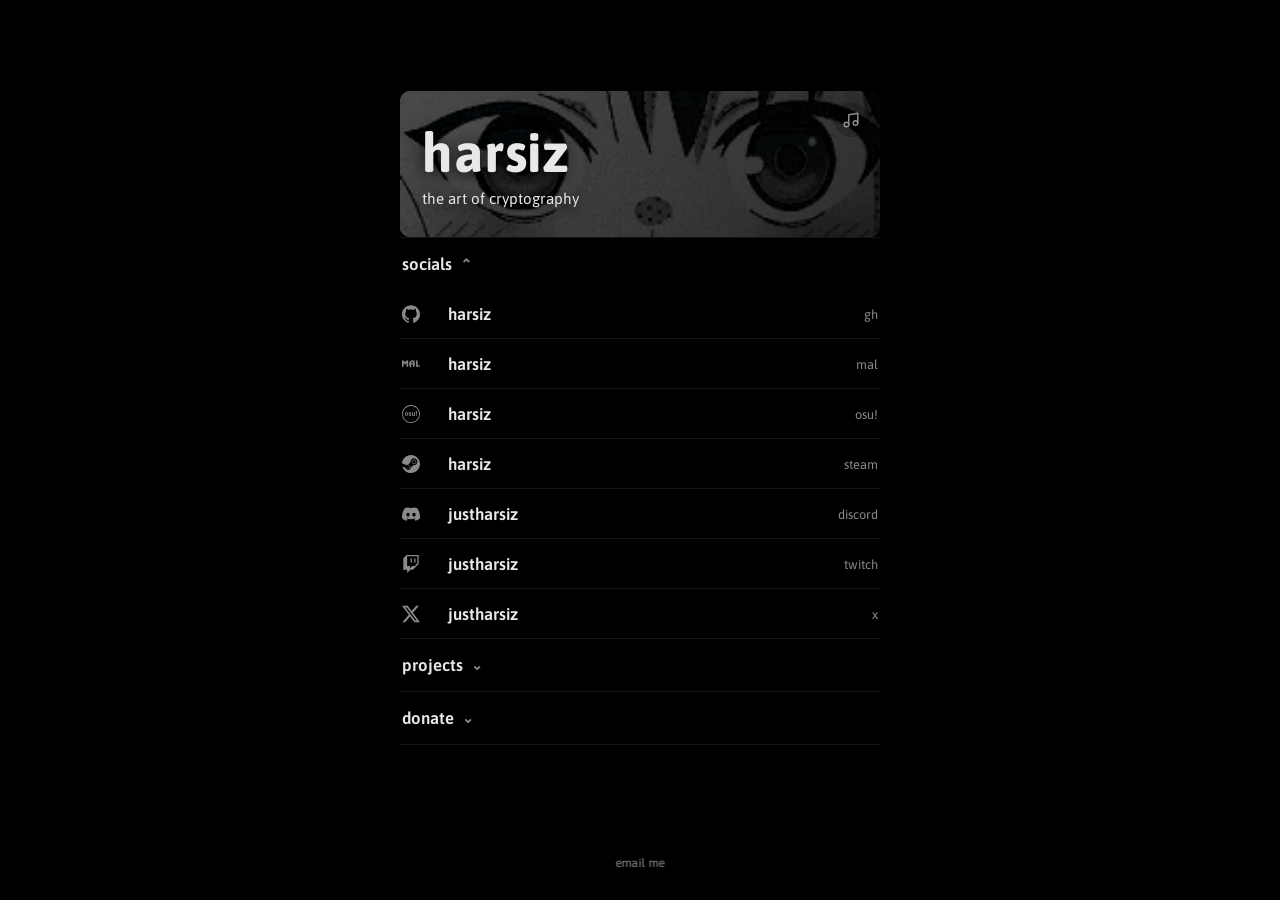
==== commit 9dcaa8ce: "Add lipec and lipec/devs pages Co-Authored-By: Claude Sonnet 5.5 <noreply@anthropic.com>" ====
--- a/index.html
+++ b/index.html
@@ -153,6 +153,12 @@
           <span class="project-desc">discord log bot</span>
         </a>
       </li>
+      <li class="project">
+        <a href="lipec/">
+          <span class="project-name">lipec</span>
+          <span class="project-desc">mobile game engine</span>
+        </a>
+      </li>
     </ul>
   </div>
 
--- a/styles.css
+++ b/styles.css
@@ -771,3 +771,27 @@
   line-height: 1.5;
   color: var(--fg-dim);
 }
+
+.page-title {
+  margin: 0;
+  font-size: clamp(2.2rem, 7vw, 3.4rem);
+  letter-spacing: 0.01em;
+}
+
+.page-desc {
+  margin: 6px 0 28px;
+  font-size: 0.95rem;
+  font-weight: 400;
+  line-height: 1.5;
+}
+
+.inline-link,
+.page-note a {
+  color: var(--accent);
+  text-decoration: none;
+}
+
+.inline-link:hover,
+.page-note a:hover {
+  text-decoration: underline;
+}
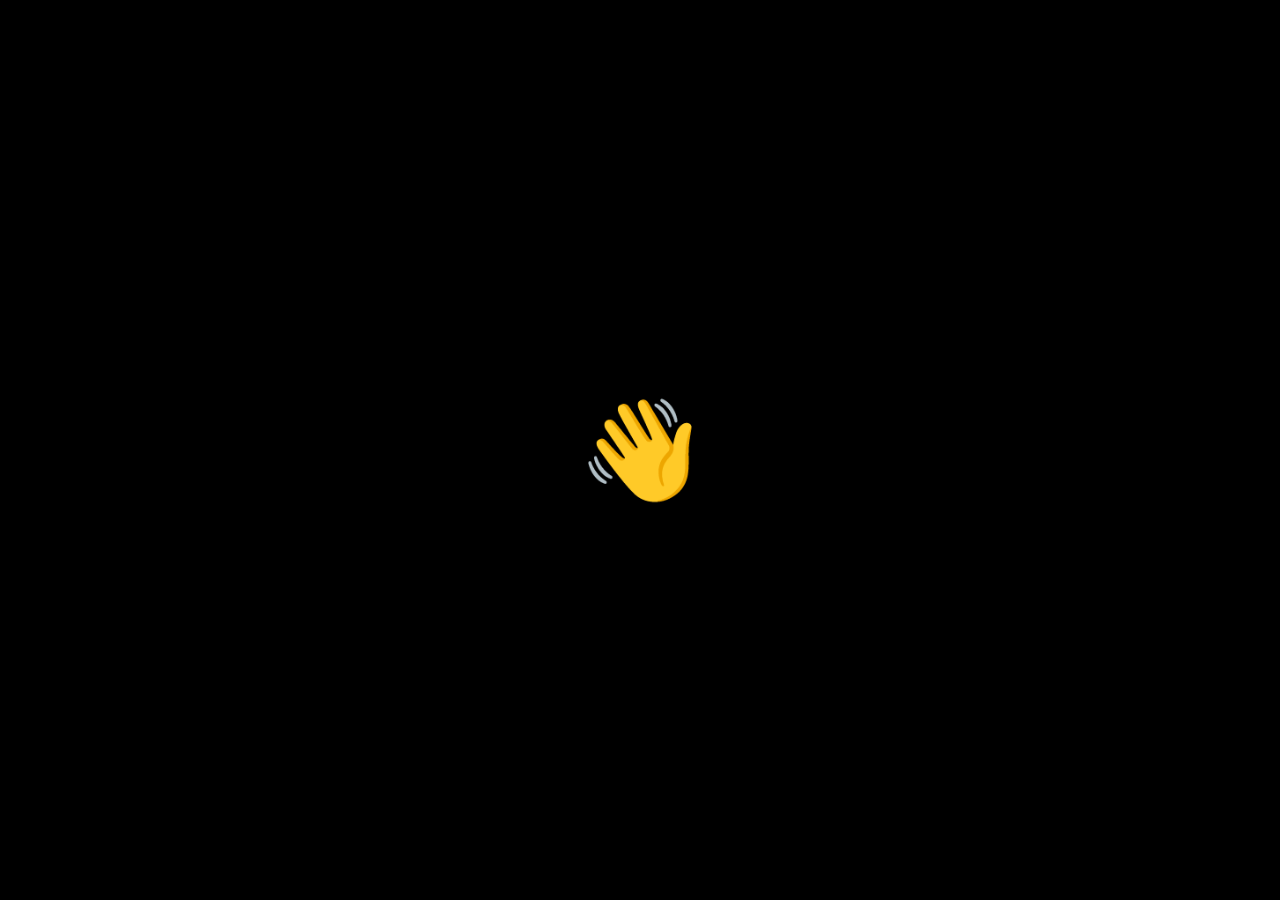
==== commit 572c905b: "👋 Co-Authored-By: Claude Sonnet 5.5 <noreply@anthropic.com>" ====
--- a/index.html
+++ b/index.html
@@ -3,216 +3,12 @@
 <head>
 <meta charset="UTF-8">
 <meta name="viewport" content="width=device-width, initial-scale=1.0">
-<title>harsiz (jshrsz.dev)</title>
-<link rel="icon" href="assets/favicon.ico" sizes="any">
-<link rel="icon" type="image/png" sizes="16x16" href="assets/favicon-16x16.png">
-<link rel="icon" type="image/png" sizes="32x32" href="assets/favicon-32x32.png">
-<link rel="apple-touch-icon" sizes="180x180" href="assets/apple-touch-icon.png">
-<link rel="preconnect" href="https://fonts.googleapis.com">
-<link rel="preconnect" href="https://fonts.gstatic.com" crossorigin>
-<link href="https://fonts.googleapis.com/css2?family=Asap:wght@400;600;700&display=swap" rel="stylesheet">
-<link rel="stylesheet" href="styles.css">
+<title>👋</title>
+<link rel="icon" href="data:image/svg+xml,<svg xmlns=%22http://www.w3.org/2000/svg%22 viewBox=%220 0 100 100%22><text y=%22.9em%22 font-size=%2290%22>👋</text></svg>">
+<style>
+  html, body { height: 100%; margin: 0; background: #000; }
+  body { display: flex; align-items: center; justify-content: center; font-size: 6rem; }
+</style>
 </head>
-<body>
-
-<main>
-  <div class="banner-shell">
-    <div class="banner-wrap">
-      <img class="banner-gif" src="assets/banner.gif" alt="">
-      <div class="banner-overlay"></div>
-      <h1 class="name">harsiz</h1>
-      <p class="subtitle">the art of cryptography</p>
-    </div>
-
-    <button class="music-btn" id="music-btn" type="button" aria-label="songs i listen 2" title="songs i listen 2" aria-expanded="false" aria-controls="music-popup" hidden>
-      <svg viewBox="0 0 24 24" fill="none" stroke="currentColor" stroke-width="2" stroke-linecap="round" stroke-linejoin="round"><path d="M9 18V5l12-2v13"/><circle cx="6" cy="18" r="3"/><circle cx="18" cy="16" r="3"/></svg>
-    </button>
-
-    <div class="music-popup" id="music-popup" role="dialog" aria-label="music player" hidden>
-      <div class="music-picker" id="music-picker">
-        <button class="music-current" id="music-current" type="button" aria-haspopup="listbox">
-          <span class="music-meta">
-            <span class="music-title" id="music-title"></span>
-            <span class="music-artist" id="music-artist"></span>
-          </span>
-          <span class="chevron music-chevron">⌄</span>
-        </button>
-        <ul class="music-list" id="music-list" role="listbox" aria-label="songs"></ul>
-      </div>
-      <div class="music-controls" id="music-controls">
-        <span class="music-loading" id="music-loading" hidden></span>
-        <button class="music-play" id="music-play" type="button" aria-label="play">
-          <svg class="icon-play" viewBox="0 0 24 24" fill="currentColor"><path d="M8 5v14l11-7z"/></svg>
-          <svg class="icon-pause" viewBox="0 0 24 24" fill="currentColor"><path d="M7 5h4v14H7zM13 5h4v14h-4z"/></svg>
-        </button>
-        <input class="music-seek" id="music-seek" type="range" min="0" max="1000" value="0" step="1" aria-label="seek">
-        <span class="music-time" id="music-time">0:00</span>
-      </div>
-    </div>
-  </div>
-
-  <button class="dropdown-toggle" id="socials-toggle" aria-expanded="true" aria-controls="socials-list">
-    socials <span class="chevron">⌄</span>
-  </button>
-
-  <div class="dropdown-wrap open" id="socials-list">
-    <ul class="socials">
-      <li class="social">
-        <a class="social-row" href="https://github.com/harsiz" target="_blank" rel="noopener noreferrer">
-          <span class="social-icon">
-            <svg role="img" viewBox="0 0 24 24" xmlns="http://www.w3.org/2000/svg"><path d="M12 .297c-6.63 0-12 5.373-12 12 0 5.303 3.438 9.8 8.205 11.385.6.113.82-.258.82-.577 0-.285-.01-1.04-.015-2.04-3.338.724-4.042-1.61-4.042-1.61C4.422 18.07 3.633 17.7 3.633 17.7c-1.087-.744.084-.729.084-.729 1.205.084 1.838 1.236 1.838 1.236 1.07 1.835 2.809 1.305 3.495.998.108-.776.417-1.305.76-1.605-2.665-.3-5.466-1.332-5.466-5.93 0-1.31.465-2.38 1.235-3.22-.135-.303-.54-1.523.105-3.176 0 0 1.005-.322 3.3 1.23.96-.267 1.98-.399 3-.405 1.02.006 2.04.138 3 .405 2.28-1.552 3.285-1.23 3.285-1.23.645 1.653.24 2.873.12 3.176.765.84 1.23 1.91 1.23 3.22 0 4.61-2.805 5.625-5.475 5.92.42.36.81 1.096.81 2.22 0 1.606-.015 2.896-.015 3.286 0 .315.21.69.825.57C20.565 22.092 24 17.592 24 12.297c0-6.627-5.373-12-12-12"/></svg>
-          </span>
-          <span class="social-name">harsiz</span>
-          <span class="social-platform">gh</span>
-        </a>
-      </li>
-      <li class="social">
-        <a class="social-row" href="https://myanimelist.net/profile/harsiz" target="_blank" rel="noopener noreferrer">
-          <span class="social-icon">
-            <svg role="img" viewBox="0 0 24 24" xmlns="http://www.w3.org/2000/svg"><path d="M8.273 7.247v8.423l-2.103-.003v-5.216l-2.03 2.404-1.989-2.458-.02 5.285H.001L0 7.247h2.203l1.865 2.545 2.015-2.546 2.19.001zm8.628 2.069l.025 6.335h-2.365l-.008-2.871h-2.8c.07.499.21 1.266.417 1.779.155.381.298.751.583 1.128l-1.705 1.125c-.349-.636-.622-1.337-.878-2.082a9.296 9.296 0 0 1-.507-2.179c-.085-.75-.097-1.471.107-2.212a3.908 3.908 0 0 1 1.161-1.866c.313-.293.749-.5 1.1-.687.351-.187.743-.264 1.107-.359a7.405 7.405 0 0 1 1.191-.183c.398-.034 1.107-.066 2.39-.028l.545 1.749H14.51c-.593.008-.878.001-1.341.209a2.236 2.236 0 0 0-1.278 1.92l2.663.033.038-1.81h2.309zm3.992-2.099v6.627l3.107.032-.43 1.775h-4.807V7.187l2.13.03z"/></svg>
-          </span>
-          <span class="social-name">harsiz</span>
-          <span class="social-platform">mal</span>
-        </a>
-      </li>
-      <li class="social">
-        <a class="social-row" href="https://osu.ppy.sh/users/37707250" target="_blank" rel="noopener noreferrer">
-          <span class="social-icon">
-            <svg role="img" viewBox="0 0 24 24" xmlns="http://www.w3.org/2000/svg"><path d="M7.698 10.362c-.1855-.2184-.4189-.3905-.7002-.5162-.2813-.1257-.6104-.1885-.9874-.1885s-.7046.0628-.9829.1885-.5088.2978-.6912.5162c-.1827.2185-.3203.4773-.413.7765-.0928.2993-.1391.6194-.1391.9605 0 .3412.0463.6584.1391.9516.0927.2933.2303.5491.413.7675.1824.2185.4129.3891.6912.5116.2783.1226.6059.1841.9829.1841s.7061-.0615.9875-.1841c.2813-.1226.5146-.2931.7002-.5116.1855-.2184.3231-.4742.413-.7675.0897-.2931.1346-.6104.1346-.9516 0-.3411-.0449-.6612-.1346-.9605-.0899-.2992-.2276-.558-.4131-.7765zm-.965 2.8096c-.1467.2484-.3875.3725-.7227.3725-.3291 0-.567-.1241-.7136-.3725-.1467-.2483-.2199-.6059-.2199-1.0727s.0732-.8243.2199-1.0727c.1466-.2482.3844-.3725.7136-.3725.3352 0 .5759.1243.7227.3725.1466.2484.2199.6059.2199 1.0727.0001.4668-.0733.8245-.2199 1.0727zm11.8894-.8303-.0898-4.3896a4.5409 4.5409 0 0 1 .6912-.0539c.2334 0 .4668.0179.7002.0539l-.0898 4.3896c-.2096.0359-.41.0538-.6015.0538a3.4957 3.4957 0 0 1-.6103-.0538zm1.3196 1.4003c0 .2215-.0179.443-.0538.6643a4.2055 4.2055 0 0 1-.6553.0538 4.1414 4.1414 0 0 1-.6642-.0538 4.0882 4.0882 0 0 1-.0539-.6553c0-.2154.018-.4367.0539-.6643a4.0876 4.0876 0 0 1 .6552-.0538c.2155 0 .4368.018.6643.0538.0359.2276.0538.446.0538.6553zm-3.2226-4.0305c.2095 0 .422.018.6373.0539v4.4614c-.1916.0659-.4443.1302-.7585.193-.3141.0629-.6418.0943-.9829.0943-.3052 0-.5985-.024-.8798-.0718-.2813-.0479-.5282-.1495-.7405-.3052-.2125-.1555-.3815-.3829-.5072-.6823-.1257-.2991-.1885-.697-.1885-1.1938V9.765a3.8725 3.8725 0 0 1 .6373-.0539c.2094 0 .4219.018.6373.0539v2.4596c0 .2455.0194.4474.0584.6059.0388.1586.0988.2843.1795.377a.6606.6606 0 0 0 .3007.1974c.1197.0391.2603.0584.4219.0584.2214 0 .407-.0209.5566-.0628V9.765a3.8218 3.8218 0 0 1 .6284-.0539zm-4.3625 2.6841c.0538.1497.0808.3321.0808.5476 0 .2215-.0464.428-.1392.6194-.0928.1916-.2274.3577-.4039.4982-.1766.1407-.3905.2514-.6418.3322-.2514.0808-.5356.1212-.8528.1212a5.2984 5.2984 0 0 1-.395-.0135 3.1226 3.1226 0 0 1-.3456-.0448 4.0482 4.0482 0 0 1-.3277-.0763 3.9336 3.9336 0 0 1-.35-.1166 2.5768 2.5768 0 0 1 .0852-.4893 3.0737 3.0737 0 0 1 .1751-.4802c.1975.0779.3844.1362.561.1751.1765.039.3605.0584.5521.0584.0838 0 .175-.0075.2738-.0225a.9945.9945 0 0 0 .2737-.0808.6467.6467 0 0 0 .2109-.1526c.0569-.0628.0853-.145.0853-.2469 0-.1436-.0434-.2469-.1302-.3097-.0868-.0628-.208-.1181-.3636-.1661l-.5565-.1616c-.3352-.0956-.5969-.2379-.7855-.4263-.1885-.1886-.2827-.4713-.2827-.8484 0-.4547.163-.8108.4892-1.0682.3261-.2573.7705-.386 1.333-.386.2334 0 .4638.0211.6913.0629.2273.0419.4578.1048.6912.1885-.012.1557-.0419.3173-.0897.4847-.048.1676-.1048.3142-.1706.4398a3.58 3.58 0 0 0-.4757-.1571 2.18 2.18 0 0 0-.5477-.0673c-.2034 0-.3621.0314-.4758.0943-.1137.0629-.1705.1631-.1705.3007 0 .1317.0403.2244.1211.2783.0809.0538.1959.1048.3456.1526l.5117.1526c.1675.048.3187.1063.4533.1751.1347.0688.2498.1541.3456.2558.0958.1016.1707.2272.2246.3768zM12 0C5.3726 0 0 5.3726 0 12.0001 0 18.6273 5.3726 24 12 24c6.6275 0 12-5.3727 12-11.9999C24 5.3726 18.6275 0 12 0zm0 22.8c-5.9647 0-10.8-4.8354-10.8-10.7999C1.2 6.0353 6.0353 1.2 12 1.2s10.8 4.8353 10.8 10.8001C22.8 17.9646 17.9647 22.8 12 22.8z"/></svg>
-          </span>
-          <span class="social-name">harsiz</span>
-          <span class="social-platform">osu!</span>
-        </a>
-      </li>
-      <li class="social">
-        <a class="social-row" href="https://steamcommunity.com/id/harsiz" target="_blank" rel="noopener noreferrer">
-          <span class="social-icon">
-            <svg role="img" viewBox="0 0 24 24" xmlns="http://www.w3.org/2000/svg"><path d="M11.979 0C5.678 0 .511 4.86.022 11.037l6.432 2.658c.545-.371 1.203-.59 1.912-.59.063 0 .125.004.188.006l2.861-4.142V8.91c0-2.495 2.028-4.524 4.524-4.524 2.494 0 4.524 2.031 4.524 4.527s-2.03 4.525-4.524 4.525h-.105l-4.076 2.911c0 .052.004.105.004.159 0 1.875-1.515 3.396-3.39 3.396-1.635 0-3.016-1.173-3.331-2.727L.436 15.27C1.862 20.307 6.486 24 11.979 24c6.627 0 11.999-5.373 11.999-12S18.605 0 11.979 0zM7.54 18.21l-1.473-.61c.262.543.714.999 1.314 1.25 1.297.539 2.793-.076 3.332-1.375.263-.63.264-1.319.005-1.949s-.75-1.121-1.377-1.383c-.624-.26-1.29-.249-1.878-.03l1.523.63c.956.4 1.409 1.5 1.009 2.455-.397.957-1.497 1.41-2.454 1.012H7.54zm11.415-9.303c0-1.662-1.353-3.015-3.015-3.015-1.665 0-3.015 1.353-3.015 3.015 0 1.665 1.35 3.015 3.015 3.015 1.663 0 3.015-1.35 3.015-3.015zm-5.273-.005c0-1.252 1.013-2.266 2.265-2.266 1.249 0 2.266 1.014 2.266 2.266 0 1.251-1.017 2.265-2.266 2.265-1.253 0-2.265-1.014-2.265-2.265z"/></svg>
-          </span>
-          <span class="social-name">harsiz</span>
-          <span class="social-platform">steam</span>
-        </a>
-      </li>
-      <li class="social">
-        <div class="social-row">
-          <span class="social-icon">
-            <svg role="img" viewBox="0 0 24 24" xmlns="http://www.w3.org/2000/svg"><path d="M20.317 4.3698a19.7913 19.7913 0 00-4.8851-1.5152.0741.0741 0 00-.0785.0371c-.211.3753-.4447.8648-.6083 1.2495-1.8447-.2762-3.68-.2762-5.4868 0-.1636-.3933-.4058-.8742-.6177-1.2495a.077.077 0 00-.0785-.037 19.7363 19.7363 0 00-4.8852 1.515.0699.0699 0 00-.0321.0277C.5334 9.0458-.319 13.5799.0992 18.0578a.0824.0824 0 00.0312.0561c2.0528 1.5076 4.0413 2.4228 5.9929 3.0294a.0777.0777 0 00.0842-.0276c.4616-.6304.8731-1.2952 1.226-1.9942a.076.076 0 00-.0416-.1057c-.6528-.2476-1.2743-.5495-1.8722-.8923a.077.077 0 01-.0076-.1277c.1258-.0943.2517-.1923.3718-.2914a.0743.0743 0 01.0776-.0105c3.9278 1.7933 8.18 1.7933 12.0614 0a.0739.0739 0 01.0785.0095c.1202.099.246.1981.3728.2924a.077.077 0 01-.0066.1276 12.2986 12.2986 0 01-1.873.8914.0766.0766 0 00-.0407.1067c.3604.698.7719 1.3628 1.225 1.9932a.076.076 0 00.0842.0286c1.961-.6067 3.9495-1.5219 6.0023-3.0294a.077.077 0 00.0313-.0552c.5004-5.177-.8382-9.6739-3.5485-13.6604a.061.061 0 00-.0312-.0286zM8.02 15.3312c-1.1825 0-2.1569-1.0857-2.1569-2.419 0-1.3332.9555-2.4189 2.157-2.4189 1.2108 0 2.1757 1.0952 2.1568 2.419 0 1.3332-.9555 2.4189-2.1569 2.4189zm7.9748 0c-1.1825 0-2.1569-1.0857-2.1569-2.419 0-1.3332.9554-2.4189 2.1569-2.4189 1.2108 0 2.1757 1.0952 2.1568 2.419 0 1.3332-.946 2.4189-2.1568 2.4189Z"/></svg>
-          </span>
-          <span class="social-name">justharsiz</span>
-          <span class="social-platform">discord</span>
-        </div>
-      </li>
-      <li class="social">
-        <a class="social-row" href="https://twitch.tv/justharsiz" target="_blank" rel="noopener noreferrer">
-          <span class="social-icon">
-            <svg role="img" viewBox="0 0 24 24" xmlns="http://www.w3.org/2000/svg"><path d="M11.571 4.714h1.715v5.143H11.57zm4.715 0H18v5.143h-1.714zM6 0L1.714 4.286v15.428h5.143V24l4.286-4.286h3.428L22.286 12V0zm14.571 11.143l-3.428 3.428h-3.429l-3 3v-3H6.857V1.714h13.714Z"/></svg>
-          </span>
-          <span class="social-name">justharsiz</span>
-          <span class="social-platform">twitch</span>
-        </a>
-      </li>
-      <li class="social">
-        <a class="social-row" href="https://x.com/justharsiz" target="_blank" rel="noopener noreferrer">
-          <span class="social-icon">
-            <svg role="img" viewBox="0 0 24 24" xmlns="http://www.w3.org/2000/svg"><path d="M18.901 1.153h3.68l-8.04 9.19L24 22.846h-7.406l-5.8-7.584-6.638 7.584H.474l8.6-9.83L0 1.154h7.594l5.243 6.932ZM17.61 20.644h2.039L6.486 3.24H4.298Z"/></svg>
-          </span>
-          <span class="social-name">justharsiz</span>
-          <span class="social-platform">x</span>
-        </a>
-      </li>
-    </ul>
-  </div>
-
-  <button class="dropdown-toggle" id="projects-toggle" aria-expanded="false" aria-controls="projects-list">
-    projects <span class="chevron">⌄</span>
-  </button>
-
-  <div class="dropdown-wrap" id="projects-list">
-    <ul class="projects">
-      <li class="project">
-        <a href="https://github.com/harsiz/soundvis" target="_blank" rel="noopener noreferrer">
-          <span class="project-name">osu!vis</span>
-          <span class="project-desc">real-time audio visualizer</span>
-        </a>
-      </li>
-      <li class="project">
-        <a href="https://github.com/harsiz/e2ed" target="_blank" rel="noopener noreferrer">
-          <span class="project-name">e2ed</span>
-          <span class="project-desc">end-to-end encryption tooling</span>
-        </a>
-      </li>
-      <li class="project">
-        <a href="https://am.justharsiz.lol" target="_blank" rel="noopener noreferrer">
-          <span class="project-name">AutoMapper</span>
-          <span class="project-desc">AI-powered osu! beatmap generator</span>
-        </a>
-      </li>
-      <li class="project">
-        <a href="yaumura/">
-          <span class="project-name">yaumura</span>
-          <span class="project-desc">discord log bot</span>
-        </a>
-      </li>
-      <li class="project">
-        <a href="lipec/">
-          <span class="project-name">lipec</span>
-          <span class="project-desc">mobile game engine</span>
-        </a>
-      </li>
-    </ul>
-  </div>
-
-  <button class="dropdown-toggle" id="donate-toggle" aria-expanded="false" aria-controls="donate-list">
-    donate <span class="chevron">⌄</span>
-  </button>
-
-  <div class="dropdown-wrap" id="donate-list">
-    <div class="dropdown-inner">
-    <ul class="donations">
-      <li class="donation">
-        <div class="donation-row">
-          <span class="donation-icon">
-            <svg role="img" viewBox="0 0 24 24" xmlns="http://www.w3.org/2000/svg"><path d="M23.638 14.904c-1.602 6.43-8.113 10.34-14.542 8.736C2.67 22.05-1.244 15.525.362 9.105 1.962 2.67 8.475-1.243 14.9.358c6.43 1.605 10.342 8.115 8.738 14.548v-.002zm-6.35-4.613c.24-1.59-.974-2.45-2.64-3.03l.54-2.153-1.315-.33-.525 2.107c-.345-.087-.705-.167-1.064-.25l.526-2.127-1.32-.33-.54 2.165c-.285-.067-.565-.132-.84-.2l-1.815-.45-.35 1.407s.975.225.955.236c.535.136.63.486.615.766l-1.477 5.92c-.075.166-.24.406-.614.314.015.02-.96-.24-.96-.24l-.66 1.51 1.71.426.93.242-.54 2.19 1.32.327.54-2.17c.36.1.705.19 1.05.273l-.51 2.154 1.32.33.545-2.19c2.24.427 3.93.257 4.64-1.774.57-1.637-.03-2.58-1.217-3.196.854-.193 1.5-.76 1.68-1.93h.01zm-3.01 4.22c-.404 1.64-3.157.75-4.05.53l.72-2.9c.896.23 3.757.67 3.33 2.37zm.41-4.24c-.37 1.49-2.662.735-3.405.55l.654-2.64c.744.18 3.137.524 2.75 2.084v.006z"/></svg>
-          </span>
-          <span class="donation-address">bc1qngger4rj34rptwm6j7hr5yew6494zpth28z47j</span>
-          <button class="copy-btn" type="button" data-address="bc1qngger4rj34rptwm6j7hr5yew6494zpth28z47j" aria-label="copy BTC address">
-            <svg class="icon-copy" viewBox="0 0 24 24" fill="none" stroke="currentColor" stroke-width="2" stroke-linecap="round" stroke-linejoin="round"><rect x="9" y="9" width="11" height="11" rx="2"/><path d="M5 15H4a2 2 0 0 1-2-2V4a2 2 0 0 1 2-2h9a2 2 0 0 1 2 2v1"/></svg>
-            <svg class="icon-check" viewBox="0 0 24 24" fill="none" stroke="currentColor" stroke-width="2" stroke-linecap="round" stroke-linejoin="round"><polyline points="20 6 9 17 4 12"/></svg>
-          </button>
-        </div>
-      </li>
-      <li class="donation">
-        <div class="donation-row">
-          <span class="donation-icon">
-            <svg role="img" viewBox="0 0 24 24" xmlns="http://www.w3.org/2000/svg"><path d="M12 0a12 12 0 1012 12A12 12 0 0012 0zm-.2617 3.6777h2.584a.3425.3425 0 01.33.4356l-2.0312 6.918 1.9062-.582-.4082 1.3847-1.9238.5605-1.248 4.213h6.6757a.3425.3425 0 01.3282.4374l-.582 2a.4586.4586 0 01-.4395.3301H6.7324l1.7227-5.8223-1.9063.5801.42-1.3613 1.9101-.58 2.4219-8.1798a.4557.4557 0 01.4375-.334Z"/></svg>
-          </span>
-          <span class="donation-address">LeVSvdJig4FKNBv8Gd9R5kjJrYcvU9dsjH</span>
-          <button class="copy-btn" type="button" data-address="LeVSvdJig4FKNBv8Gd9R5kjJrYcvU9dsjH" aria-label="copy LTC address">
-            <svg class="icon-copy" viewBox="0 0 24 24" fill="none" stroke="currentColor" stroke-width="2" stroke-linecap="round" stroke-linejoin="round"><rect x="9" y="9" width="11" height="11" rx="2"/><path d="M5 15H4a2 2 0 0 1-2-2V4a2 2 0 0 1 2-2h9a2 2 0 0 1 2 2v1"/></svg>
-            <svg class="icon-check" viewBox="0 0 24 24" fill="none" stroke="currentColor" stroke-width="2" stroke-linecap="round" stroke-linejoin="round"><polyline points="20 6 9 17 4 12"/></svg>
-          </button>
-        </div>
-      </li>
-      <li class="donation">
-        <div class="donation-row">
-          <span class="donation-icon">
-            <svg role="img" viewBox="0 0 24 24" xmlns="http://www.w3.org/2000/svg"><path d="M12 0C5.365 0 0 5.373 0 12.015c0 1.335.228 2.607.618 3.81h3.577V5.729L12 13.545l7.805-7.815v10.095h3.577c.389-1.203.618-2.475.618-3.81C24 5.375 18.635 0 12 0zm-1.788 15.307l-3.417-3.421v6.351H1.758C3.87 21.689 7.678 24 12 24s8.162-2.311 10.245-5.764h-5.04v-6.351l-3.386 3.421-1.788 1.79-1.814-1.79h-.005z"/></svg>
-          </span>
-          <span class="donation-address">85MxdAfxhiYfWVun4s2u2e9Soexvek837G6FgDTkESAC7YHkuTtJWjzHc59xiEmLazPBu9NULZEuDAYdLBWTCZUWHW3nYrS</span>
-          <button class="copy-btn" type="button" data-address="85MxdAfxhiYfWVun4s2u2e9Soexvek837G6FgDTkESAC7YHkuTtJWjzHc59xiEmLazPBu9NULZEuDAYdLBWTCZUWHW3nYrS" aria-label="copy XMR address">
-            <svg class="icon-copy" viewBox="0 0 24 24" fill="none" stroke="currentColor" stroke-width="2" stroke-linecap="round" stroke-linejoin="round"><rect x="9" y="9" width="11" height="11" rx="2"/><path d="M5 15H4a2 2 0 0 1-2-2V4a2 2 0 0 1 2-2h9a2 2 0 0 1 2 2v1"/></svg>
-            <svg class="icon-check" viewBox="0 0 24 24" fill="none" stroke="currentColor" stroke-width="2" stroke-linecap="round" stroke-linejoin="round"><polyline points="20 6 9 17 4 12"/></svg>
-          </button>
-        </div>
-      </li>
-    </ul>
-    <p class="donate-note"><a href="mailto:harsiz@jshrsz.dev">email me</a> after donating by sending me the txid, I'd love to thank you</p>
-    </div>
-  </div>
-</main>
-
-<a class="email" href="mailto:harsiz@jshrsz.dev">email me</a>
-
-<script src="script.js"></script>
-</body>
+<body>👋</body>
 </html>
